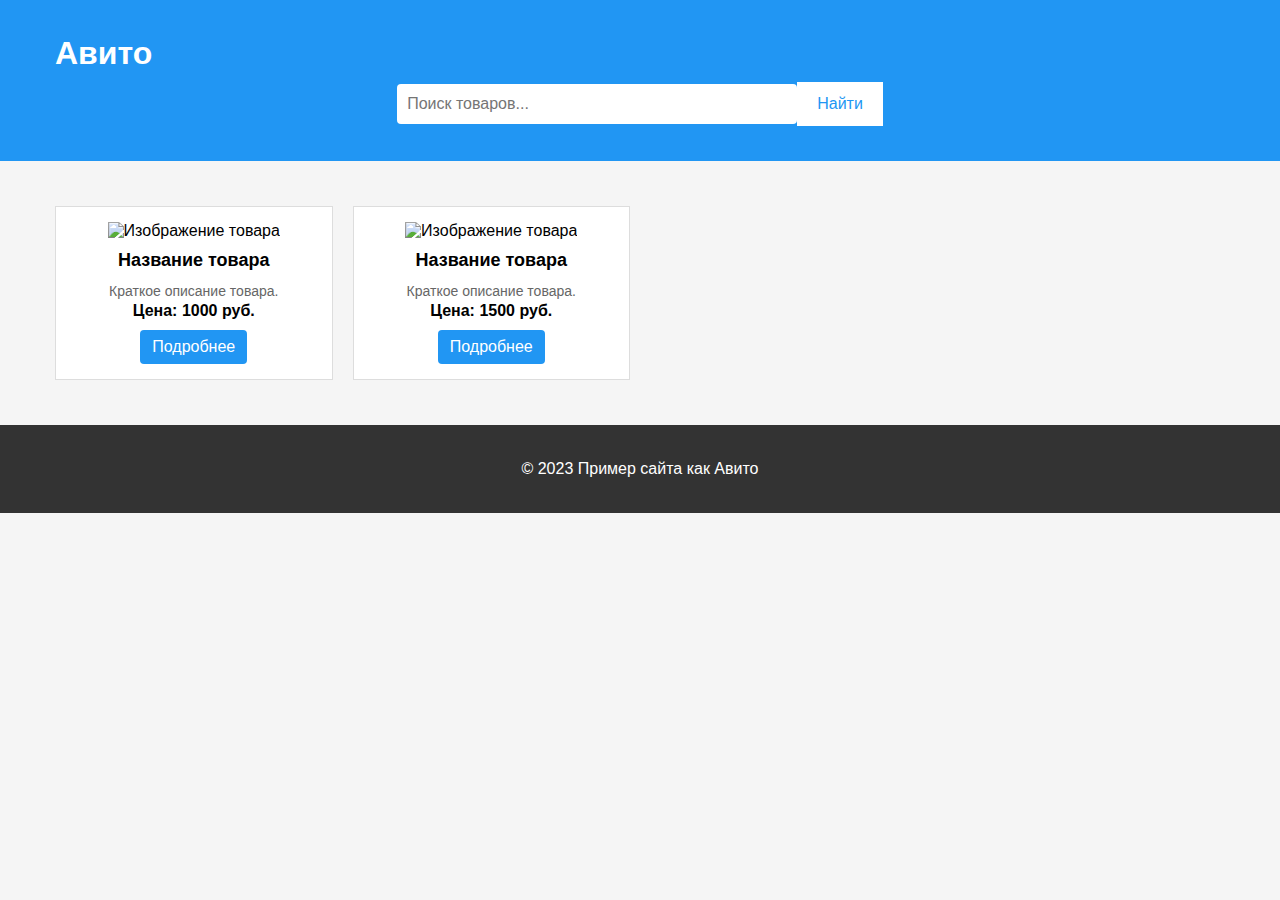
==== index.html @ cb6eb314 "AvitoSite" ====
<!DOCTYPE html>
<html lang="en">
 <head>
  <meta charset="UTF-8">
  <meta name="viewport" content="width=device-width, initial-scale=1.0">
  <title>Пример сайта как Авито</title>
  <link rel="stylesheet" href="style.css">
</head>
<body>
  <header class="header">
      <div class="container">
          <h1>Авито</h1>
          <form action="#" class="search-form">
              <input type="text" placeholder="Поиск товаров..." class="search-input">
              <button type="submit" class="search-button">Найти</button>
          </form>
      </div>
  </header>
  
  <main class="content">
      <div class="container">
          <section class="products">
              <article class="product-card">
                  <img src="https://via.placeholder.com/300x200.png?text=Изображение товара" alt="Изображение товара" class="product-image">
                  <h2 class="product-title">Название товара</h2>
                  <p class="product-description">Краткое описание товара.</p>
                  <p class="product-price">Цена: 1000 руб.</p>
                  <a href="#" class="product-link">Подробнее</a>
              </article>
              
              <article class="product-card">
                  <img src="https://via.placeholder.com/300x200.png?text=Изображение товара" alt="Изображение товара" class="product-image">
                  <h2 class="product-title">Название товара</h2>
                  <p class="product-description">Краткое описание товара.</p>
                  <p class="product-price">Цена: 1500 руб.</p>
                  <a href="#" class="product-link">Подробнее</a>
              </article>
              
          </section>
      </div>
  </main>
  
  <footer class="footer">
      <div class="container">
          <p>© 2023 Пример сайта как Авито</p>
      </div>
  </footer>
</body>
</html>
---- style.css ----
* {
 margin: 0;
 padding: 0;
 box-sizing: border-box;
}

body {
 font-family: Arial, sans-serif;
 background-color: #f5f5f5;
}

.container {
 max-width: 1200px;
 margin: 0 auto;
 padding: 15px;
}

.header {
 background-color: #2196F3;
 color: white;
 padding: 20px 0;
}

.search-form {
 display: flex;
 align-items: center;
 justify-content: center;
 margin-top: 10px;
}

.search-input {
 width: 400px;
 height: 40px;
 padding: 10px;
 font-size: 16px;
 border-radius: 4px;
 border: none;
 outline: none;
}

.search-button {
 height: 44px;
 padding: 0 20px;
 font-size: 16px;
 background-color: #fff;
 color: #2196F3;
 border: none;
 cursor: pointer;
 transition: background-color 0.3s ease;
}

.search-button:hover {
 background-color: #eaeaea;
}

.content {
 padding: 30px 0;
}

.products {
 display: grid;
 grid-template-columns: repeat(auto-fill, minmax(250px, 1fr));
 gap: 20px;
}

.product-card {
 background-color: white;
 border: 1px solid #ddd;
 padding: 15px;
 text-align: center;
}

.product-image {
 width: 100%;
 height: auto;
 object-fit: cover;
}

.product-title {
 font-size: 18px;
 margin: 10px 0;
}

.product-description {
 font-size: 14px;
 line-height: 1.5;
 color: #666;
}

.product-price {
 font-weight: bold;
 margin-bottom: 10px;
}

.product-link {
 display: inline-block;
 padding: 8px 12px;
 background-color: #2196F3;
 color: white;
 text-decoration: none;
 border-radius: 4px;
 transition: background-color 0.3s ease;
}

.product-link:hover {
 background-color: #1976D2;
}

.footer {
 background-color: #333;
 color: white;
 padding: 20px 0;
 text-align: center;
}
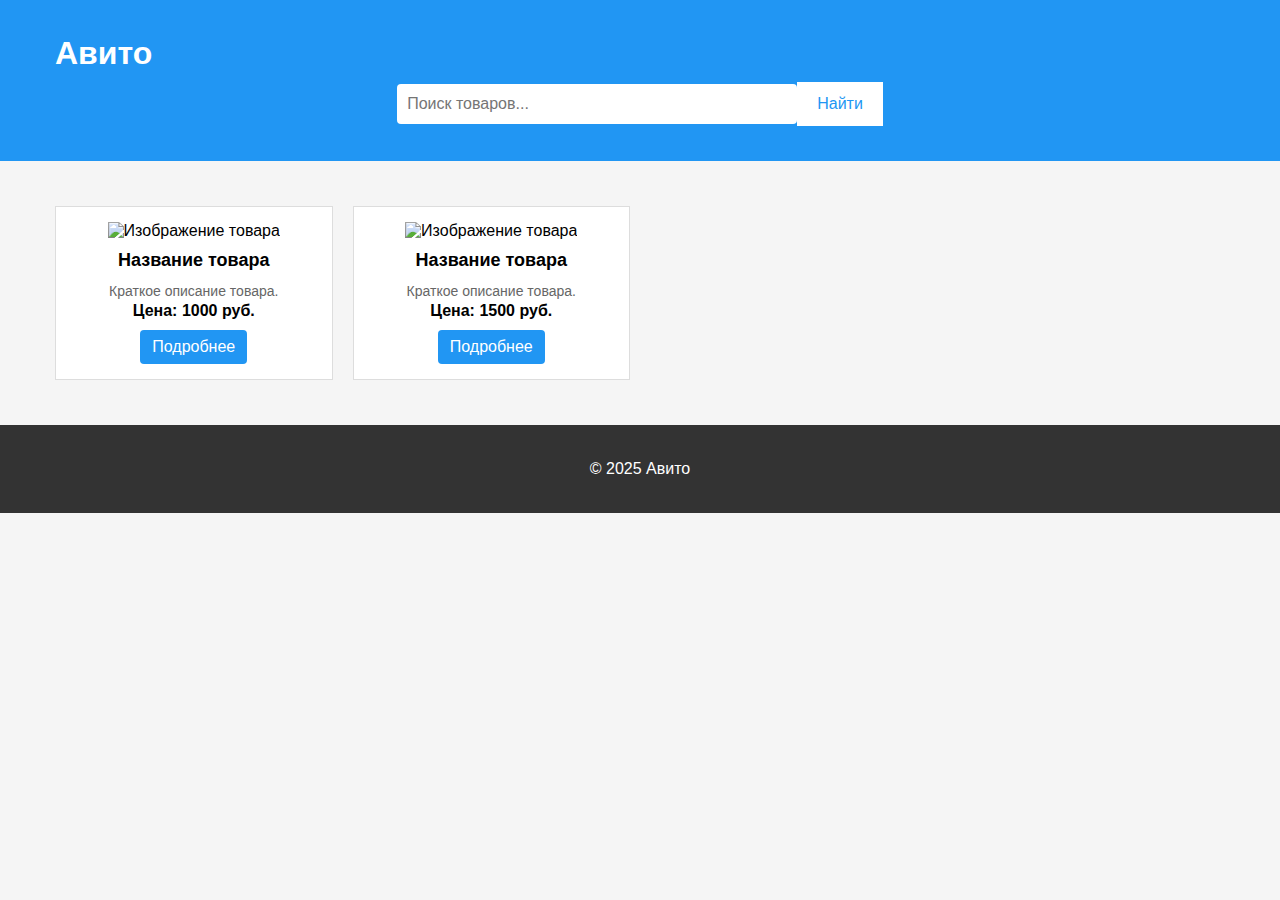
==== commit cfeffa58: "inde[.html" ====
--- a/index.html
+++ b/index.html
@@ -42,8 +42,8 @@
   
   <footer class="footer">
       <div class="container">
-          <p>© 2023 Пример сайта как Авито</p>
+          <p>© 2025  Авито</p>
       </div>
   </footer>
 </body>
-</html>+</html>
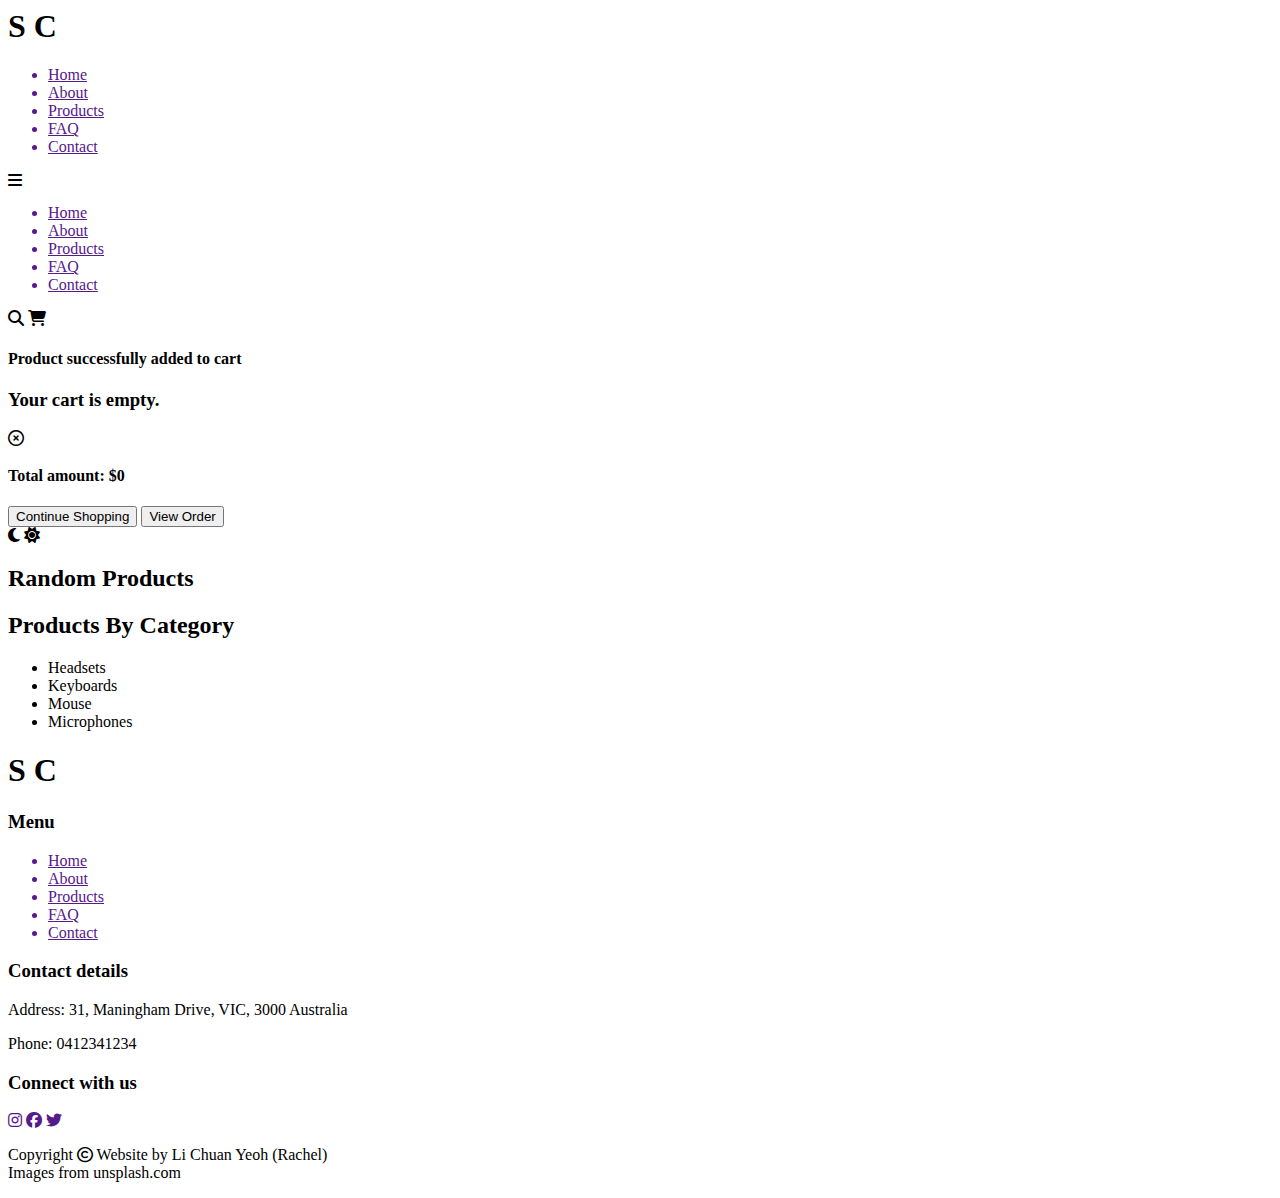
==== commit d0aa04b7: "index.html" ====
--- a/index.html
+++ b/index.html
@@ -1,49 +1,128 @@
-<!DOCTYPE html>
 <html lang="en">
- <head>
-  <meta charset="UTF-8">
-  <meta name="viewport" content="width=device-width, initial-scale=1.0">
-  <title>Пример сайта как Авито</title>
-  <link rel="stylesheet" href="style.css">
-</head>
-<body>
-  <header class="header">
-      <div class="container">
-          <h1>Авито</h1>
-          <form action="#" class="search-form">
-              <input type="text" placeholder="Поиск товаров..." class="search-input">
-              <button type="submit" class="search-button">Найти</button>
-          </form>
+  <head>
+    <meta charset="UTF-8" />
+    <meta http-equiv="X-UA-Compatible" content="IE=edge" />
+    <meta name="viewport" content="width=device-width, initial-scale=1.0" />
+    <title>Simple Shopping Cart - Products</title>
+    <link
+      rel="stylesheet"
+      href="https://cdnjs.cloudflare.com/ajax/libs/font-awesome/6.1.1/css/all.min.css"
+    />
+    <link rel="stylesheet" href="styles.css" />
+  </head>
+  <body>
+    <header>
+      <nav>
+        <h1 class="logo">S C</h1>
+        <ul class="nav-menu">
+          <a href=""><li>Home</li></a>
+          <a href=""><li>About</li></a>
+          <a href="" class="active"><li>Products</li></a>
+          <a href=""><li>FAQ</li></a>
+          <a href=""><li>Contact</li></a>
+        </ul>
+        <i class="fa-solid fa-bars"></i>
+        <ul class="nav-menu-mobile">
+          <a href=""><li>Home</li></a>
+          <a href=""><li>About</li></a>
+          <a href="" class="active"><li>Products</li></a>
+          <a href=""><li>FAQ</li></a>
+          <a href=""><li>Contact</li></a>
+        </ul>
+
+        <div class="nav-right">
+          <div class="search-and-cart">
+            <i class="fa-solid fa-magnifying-glass"></i>
+            <i class="fa-solid fa-cart-shopping">
+              <div class="cart-red-dot"></div>
+            </i>
+            <h4 class="cart-notification">
+              Product successfully added to cart
+            </h4>
+          </div>
+          <div class="cart-modal-overlay">
+            <div class="cart-modal">
+              <h3 class="no-item-message">Your cart is empty.</h3>
+              <i class="close-cart-modal fa-regular fa-circle-xmark"></i>
+              <!-- INSERT PRODUCT HERE -->
+              <div class="cart-modal-bottom">
+                <div class="total-price">
+                  <h4>Total amount: <span>$0</span></h4>
+                </div>
+                <div>
+                  <button class="continue-shopping">Continue Shopping</button>
+                  <button class="view-order">View Order</button>
+                </div>
+              </div>
+            </div>
+          </div>
+          <div class="toggle-theme">
+            <div class="toggler"></div>
+            <i class="fa-solid fa-moon"></i>
+            <i class="fa-solid fa-sun"></i>
+          </div>
+        </div>
+        <div></div>
+      </nav>
+    </header>
+    <main>
+      <section>
+        <h2 class="heading">Random Products</h2>
+        <div class="random-product">
+          <!-- INSERT PRODUCT HERE -->
+        </div>
+      </section>
+      <section class="product-by-category">
+        <h2 class="heading">Products By Category</h2>
+        <ul class="product-categories">
+          <li>Headsets</li>
+          <li>Keyboards</li>
+          <li>Mouse</li>
+          <li>Microphones</li>
+        </ul>
+        <div class="category-product">
+          <!-- INSERT PRODUCT HERE -->
+        </div>
+      </section>
+    </main>
+    <footer>
+      <div class="footer-top">
+        <h1 class="logo">S C</h1>
+        <div class="footer-menu">
+          <h3>Menu</h3>
+          <ul>
+            <a href=""><li>Home</li></a>
+            <a href=""><li>About</li></a>
+            <a href=""><li>Products</li></a>
+            <a href=""><li>FAQ</li></a>
+            <a href=""><li>Contact</li></a>
+          </ul>
+        </div>
+        <div class="footer-middle">
+          <h3>Contact details</h3>
+          <p>
+            Address:
+            <span class="footer-address"
+              >31, Maningham Drive, VIC, 3000 Australia</span
+            >
+          </p>
+          <p>Phone: <span class="footer-phone">0412341234</span></p>
+        </div>
+        <div class="footer-right">
+          <h3>Connect with us</h3>
+          <a href=""><i class="fa-brands fa-instagram"></i></a>
+          <a href=""><i class="fa-brands fa-facebook"></i></a>
+          <a href=""><i class="fa-brands fa-twitter"></i></a>
+        </div>
       </div>
-  </header>
-  
-  <main class="content">
-      <div class="container">
-          <section class="products">
-              <article class="product-card">
-                  <img src="https://via.placeholder.com/300x200.png?text=Изображение товара" alt="Изображение товара" class="product-image">
-                  <h2 class="product-title">Название товара</h2>
-                  <p class="product-description">Краткое описание товара.</p>
-                  <p class="product-price">Цена: 1000 руб.</p>
-                  <a href="#" class="product-link">Подробнее</a>
-              </article>
-              
-              <article class="product-card">
-                  <img src="https://via.placeholder.com/300x200.png?text=Изображение товара" alt="Изображение товара" class="product-image">
-                  <h2 class="product-title">Название товара</h2>
-                  <p class="product-description">Краткое описание товара.</p>
-                  <p class="product-price">Цена: 1500 руб.</p>
-                  <a href="#" class="product-link">Подробнее</a>
-              </article>
-              
-          </section>
+      <div class="footer-bottom">
+        <p>
+          Copyright <i class="fa-regular fa-copyright"></i> Website by Li Chuan
+          Yeoh (Rachel) <br />
+          Images from unsplash.com
+        </p>
       </div>
-  </main>
-  
-  <footer class="footer">
-      <div class="container">
-          <p>© 2025  Авито</p>
-      </div>
-  </footer>
-</body>
+    </footer>
+  </body>
+  <script src="./script.js"></script>
 </html>
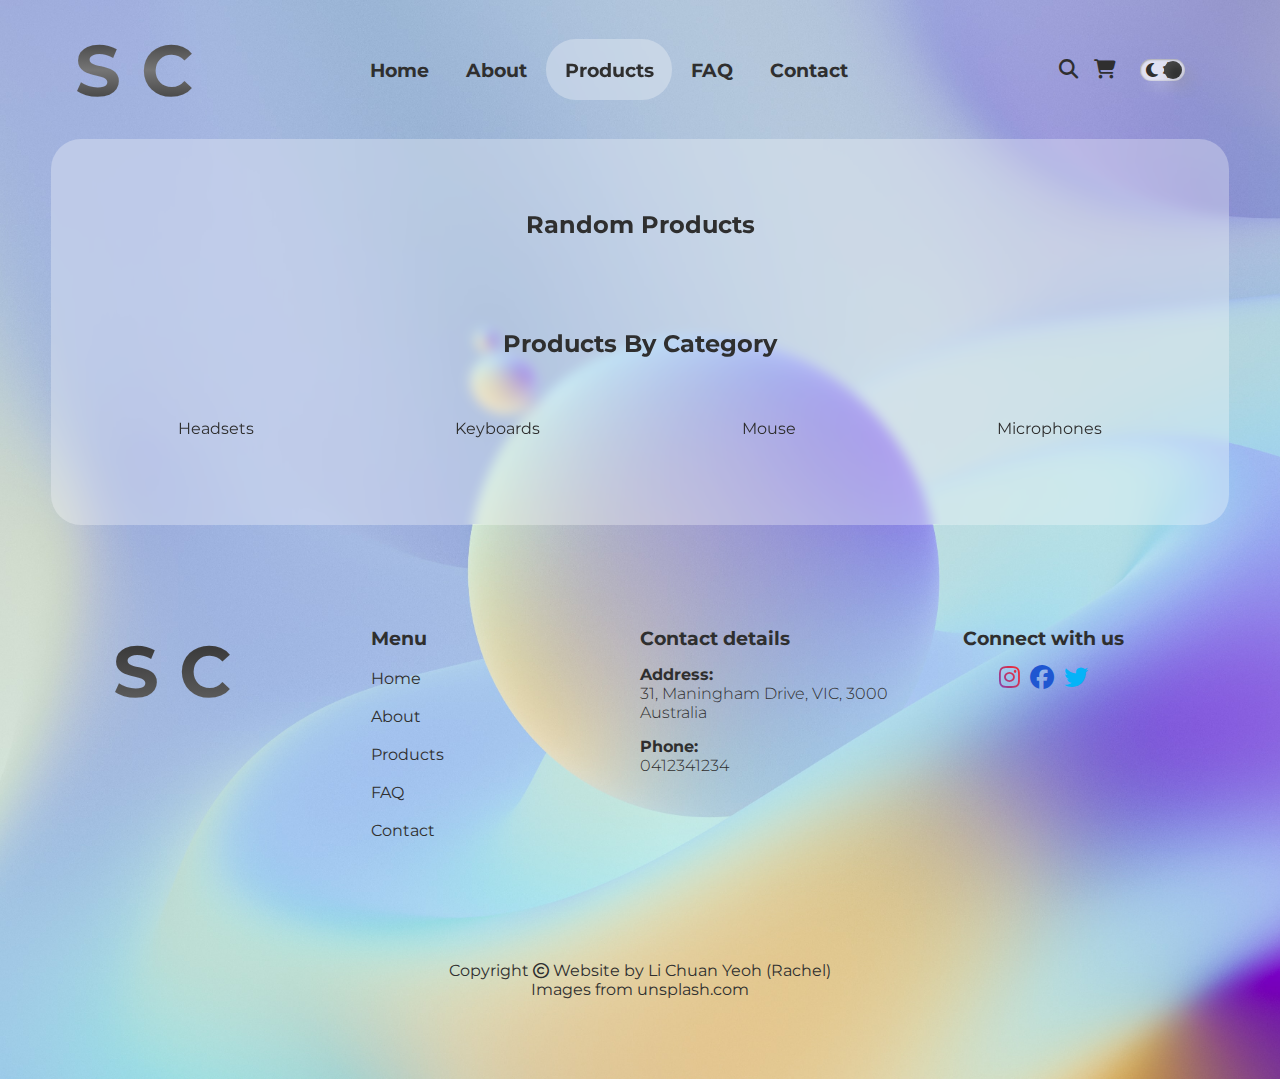
==== commit 4479c36c: "index.html" ====
--- a/index.html
+++ b/index.html
@@ -8,7 +8,7 @@
       rel="stylesheet"
       href="https://cdnjs.cloudflare.com/ajax/libs/font-awesome/6.1.1/css/all.min.css"
     />
-    <link rel="stylesheet" href="styles.css" />
+    <link rel="stylesheet" href="style.css" />
   </head>
   <body>
     <header>
--- a/style.css
+++ b/style.css
@@ -0,0 +1,645 @@
+@import url('https://fonts.googleapis.com/css2?family=Montserrat:wght@300&display=swap');
+
+/* Universal style */
+
+* {
+    margin: 0;
+    padding: 0;
+    box-sizing: border-box;
+    font-family: 'Montserrat', sans-serif;
+    
+}
+
+:root {
+    --container-30-opacity: rgba(255, 255, 255, 0.3);
+    --container-70-opacity: rgba(255, 255, 255, 0.7);
+    --buttons: rgba(173, 171, 203, 0.3);
+    --white-border: 1px solid white;
+    --very-dark-gray: rgb(47, 47, 47);
+}
+
+body {
+    background-image: url("./images/background-light.jpg");
+    background-size: cover;
+    background-repeat: no-repeat;
+    color: var(--very-dark-gray);
+}
+
+ul > a:hover, .search-and-cart i:hover, .fa-brands:hover, li:hover, .fa-circle-xmark:hover {
+    color: var(--container-70-opacity);
+}
+
+i {
+    color: var(--very-dark-gray);
+    cursor: pointer;
+}
+
+h3, h4, label {
+    font-weight: bold;
+}
+
+span{
+    font-weight: 300;
+}
+
+button {
+    border: var(--white-border);
+    padding: 8px 10px;
+    transform: translate(15px, 0);
+    background: var(--buttons);
+    border-radius: 15px;
+    cursor: pointer;
+}
+
+
+button:hover {
+    background: var(--container-30-opacity);
+}
+
+/* Dark theme */
+.dark {
+    color: white;
+    background-image: url("./images/background-dark.jpg");
+    background-size: cover;
+    background-repeat: no-repeat;
+}
+
+.dark i:not(.fa-facebook,.fa-twitter,.fa-instagram,.fa-circle-xmark) {
+    color: var(--container-70-opacity);
+}
+
+.dark .fa-sun {
+    font-size: 0.9rem;
+}
+
+.dark li:not(.nav-menu-mobile li) {
+    color: var(--container-70-opacity)
+}
+
+.dark .toggle-theme {
+    background-color: var(--very-dark-gray);
+    box-shadow: 8px 8px 15px rgba(247, 247, 247, 0.2),
+                inset 0.5px 0.5px 2px rgb(142, 142, 142);
+}
+
+.dark .toggler {
+    background: rgb(146, 146, 146);
+    border-radius: 50%;
+    box-shadow: 8px 8px 15px rgba(24, 24, 24, 0.2),
+                inset 4px 4px 10px rgba(40, 40, 40, 0.2);     
+    transform: translate(-10px, 0)
+}
+
+.dark .logo {
+    background: -webkit-linear-gradient(white, rgb(130, 129, 129), white);
+    -webkit-background-clip: text;
+    -webkit-text-fill-color: transparent;
+}
+
+.dark .cart-modal-overlay {
+    background-color: rgba(43, 43, 43, 0.8);
+}
+
+.dark .cart-modal {
+    background-color: var(--container-30-opacity);
+}
+
+.dark .search-and-cart i:hover, li:hover {
+    color: var(--container-30-opacity);
+}
+
+
+/* Navigation bar */
+
+nav {
+    display: flex;
+    justify-content: space-between;
+    align-items: center;
+    margin: 2%;
+}
+
+.active {
+    background-color: var(--container-30-opacity);
+    backdrop-filter: blur(6px);
+    border-radius: 30px;
+}
+
+.logo {
+    flex: 0.2;
+    margin-left: 4%;
+    font-size: 72px;
+    background: -webkit-linear-gradient(var(--very-dark-gray), rgb(117, 117, 117), var(--very-dark-gray));
+    -webkit-background-clip: text;
+    -webkit-text-fill-color: transparent;
+  
+}
+
+.nav-menu {
+    display: flex;
+    flex: 0.6;
+}
+
+.nav-menu a {
+    list-style: none;
+    text-decoration: none;
+    font-weight: bold;
+    font-size: 1.2rem;
+    padding: 3%;
+    color: var(--very-dark-gray);
+}
+
+.fa-bars ,.nav-menu-mobile {
+    display: none;
+}
+
+/* Nav right */
+
+/* CART MODAL */
+.cart-modal-overlay {
+    display: none;
+    position: fixed;
+    top: 0;
+    left: 0;
+    background-color: rgba(126, 126, 126, 0.6);
+    height: 100vh;
+    width: 100vw;
+    z-index: 1;
+}
+
+
+.cart-modal {
+    display: none;
+    background-color: var(--container-70-opacity);
+    backdrop-filter: blur(3px);
+    border-radius: 15px;
+    padding: 2rem;
+    position: fixed;
+    top: 100px;
+    right: 150px;
+    z-index: 1;
+    height: 80vh;
+    overflow: scroll; 
+}
+
+::-webkit-scrollbar {
+    cursor:pointer;
+    width: 1rem;
+}
+  
+::-webkit-scrollbar-thumb {
+    background: var(--buttons);
+    border-radius: 1rem;
+    cursor: pointer;
+}
+
+::-webkit-scrollbar-thumb:hover {
+    background: var(--container-70-opacity);
+}
+
+::-webkit-scrollbar-corner {
+    background: rgba(0,0,0,0);
+  }
+
+.cart-modal-product {
+    display: flex;
+    margin: 1rem 2rem 2rem 0.5rem;
+}
+
+.cart-modal-product-info > * , .no-item-message{
+    margin: 1rem;
+}
+
+.cart-modal-product-info h3, .cart-modal-product-info h4 {
+    font-weight: bold;
+}
+
+.cart-modal-remove-btn {
+    margin: 0;
+}
+
+.cart-modal-bottom {
+    border-top: 3px solid var(--container-70-opacity);
+    margin-top: 20px;
+}
+
+.total-price {
+    margin: 1rem;
+}
+/* END OF CART MODAL */
+
+.nav-right {
+    display: flex;
+}
+
+.search-and-cart{
+    display: flex;
+    align-items: center;
+}
+
+.search-and-cart > * {
+    margin-left: 1rem;
+    font-size: 1.2rem;
+}
+
+.fa-cart-shopping {
+    position: relative;
+}
+
+.cart-red-dot {
+    display: none;
+    position: absolute;
+    top: -5px;
+    right: -5px;
+    background: rgb(206, 27, 27);
+    height: 10px;
+    width: 10px;
+    border-radius: 30px;
+}
+
+.cart-notification {
+    display: none; 
+    justify-content: center;
+    align-items: center;
+    position: fixed;
+    top: 6rem;
+    right: 5rem;
+    z-index: 1;
+    background: var(--container-70-opacity);
+    height: 4rem;
+    width: 20rem;
+    font-size: 1rem;
+    border-radius: 30px;
+    cursor: default;
+}
+
+/* Toggler */
+
+
+.toggle-theme {
+    display: flex;
+    align-items: center;
+    justify-content: center;
+    margin-left: 1.5rem;
+    background-color: var(--container-70-opacity);
+    box-shadow: 8px 8px 15px rgba(247, 247, 247, 0.2),
+                inset 0.5px 0.5px 2px rgb(142, 142, 142);
+    height: 22px;
+    width: 45px;
+    border-radius: 30px;
+    cursor: pointer;
+}
+
+.fa-sun {
+    padding-left: 5px;
+}
+
+.toggler {
+    position: absolute;
+    background: var(--very-dark-gray);
+    border-radius: 50%;
+    box-shadow: 8px 8px 15px rgba(24, 24, 24, 0.2),
+                inset 4px 4px 10px rgba(175, 175, 175, 0.2);     
+    height: 18px;
+    width: 18px;
+    transform: translate(10px, 0)
+}
+
+
+
+/* Main */
+
+main {
+    background-color: var(--container-30-opacity);
+    backdrop-filter: blur(6px);
+    margin: auto;
+    padding: 2%;
+    width: 92%;
+    border-radius: 30px;
+}
+
+
+.heading {
+    text-align: center;
+    margin: 4% auto;
+}
+
+.random-product, .category-product {
+    display: grid;
+    justify-items: center;
+    grid-template-columns: repeat(auto-fill, minmax(300px, 1fr));
+}
+
+.main-product {
+    display: flex;
+    flex-direction: column;
+    align-items: center;
+    margin: 1rem auto;
+}
+
+.product-by-category ul {
+    display: flex;
+    justify-content: space-around;
+    list-style: none;
+    margin-bottom: 4%;
+}
+
+.product-image {
+    height: 15rem;
+    width: 15rem;
+    object-fit: cover;
+    border-radius: 30px;
+}
+
+.main-product-info {
+    margin: 4%;
+    padding: 4%;
+    border-radius: 15px;
+    text-align: center;
+    background-color: var(--container-30-opacity);
+}
+
+.main-product-info > * {
+    padding: 3%;
+}
+
+.quantity {
+    border: var(--white-border);
+    padding: 4px 10px;
+    background: var(--container-30-opacity);
+    border-radius: 15px;
+    cursor: pointer;
+}
+
+.quantity > * {
+    background-color: var(--buttons);
+    border-radius: 30px;
+}
+
+
+/* Cart Page */
+.cart-product {
+    position: relative;
+    margin: 4% 30rem 4% 0;
+    display: grid;
+    grid-template-columns: 2fr 3fr 0.5fr;
+    align-items: center;
+    background-color: var(--container-30-opacity);
+    border-radius: 30px;
+    padding: 2rem;
+}
+
+.cart-product-info {
+    margin-left: 0.5rem;
+}
+
+.cart-product-image {
+    height: 10rem;
+    width: 10rem;
+    object-fit: cover;
+    border-radius: 15px;
+}
+
+.cart-product-info-bottom {
+    display: grid;
+    align-items: center;
+    grid-gap: 1rem;
+}
+
+.add-cart-btn {
+    padding: 0.5rem;
+}
+
+.fa-circle-xmark {
+    position: absolute;
+    top: 1.5rem;
+    right: 2rem;
+    font-size: 1.5rem;
+}
+
+.cart-product-info-bottom {
+    display: grid;
+    grid-template-columns: 1fr 1fr;
+    margin-top: 1rem;
+}
+
+.cart-footer {
+    position: absolute;
+    top: 8rem;
+    right: 5rem; 
+    border-left: 3px solid var(--container-30-opacity);
+    height: 11rem;
+}
+
+.cart-footer-content {
+    display: grid;
+    grid-gap: 2rem;
+}
+
+
+.cart-footer-text {
+    margin-left: 20px;
+    padding-top: 1.5rem;
+}
+
+#promo-code {
+    padding: 0.3rem 0;
+    border-radius: 10px;
+    background-color: var(--container-30-opacity);
+    border: var(--white-border);
+}
+
+.product-by-category li {
+    cursor: pointer;
+    padding: 1rem;
+}
+
+
+
+/* Footer */
+.footer-top {
+    display: grid;
+    grid-template-columns: repeat(4, 1fr);
+    margin: 8%;
+}
+
+.footer-top a {
+    list-style: none;
+    text-decoration: none;
+    padding: 3px;
+    color: var(--very-dark-gray);
+}
+
+.footer-middle > p, .footer-right i {
+    margin-top: 15px;
+}
+
+.footer-address, .footer-phone {
+    display: block;
+}
+
+.footer-middle {
+    font-weight: bold;
+}
+
+.footer-middle span {
+    font-weight: 300;
+}
+
+.footer-right {
+    text-align: center;
+}
+
+.footer-right i {
+    font-size: 1.5rem;
+}
+
+.fa-instagram {
+    background-image: url(./images/instagram-background.jpg);
+    background-size: cover;
+    -webkit-background-clip: text;
+    -webkit-text-fill-color: transparent;
+}
+
+.fa-instagram:hover {
+    background-image: none;
+    background-color: var(--container-70-opacity);
+}
+
+.fa-facebook {
+    color: #1f57d1;
+}
+
+.fa-twitter {
+    color: #05b3f8
+}
+
+.footer-bottom {
+    text-align: center;
+    margin-bottom: 5rem;
+}
+
+.footer-bottom i {
+    cursor: text;
+}
+
+@media only screen and (max-width: 1024px) {
+    .cart-footer {
+        position: static;
+        border-left: none;
+        border-top: 3px solid var(--container-30-opacity);
+        margin: 0 auto;
+        width: 80%;
+    }
+
+    .checkout-btn {
+        width: 50%;
+    }
+
+    .cart-product {
+        margin: 4%;
+    }
+}
+
+@media only screen and (max-width: 945px) {
+    .nav-menu {
+        flex: 0.7;
+    }
+    
+    .nav-menu a {
+        font-size: 1rem;
+    }
+
+    .logo {
+        flex: 0.1;
+        font-size: 2rem;
+    }
+
+    .search-and-cart > * {
+        margin-left: 0.5rem;
+        font-size: 1rem;
+    }
+}
+
+@media only screen and (max-width: 710px) {
+    .nav-menu {
+        display: none;
+        flex: 0.2;
+    }
+
+    .logo {
+        flex: 0.4;
+        font-size: 4rem;
+    }
+
+    .search-and-cart > * {
+        margin-left: 0.5rem;
+        font-size: 1rem !important;
+    }
+    .fa-bars {
+        display: flex;
+        position: relative;
+        left: 4rem;
+        font-size: 2.5rem !important;
+    }
+
+    .nav-menu-mobile {
+        display: none;
+        position: absolute;
+        left: 55%;
+        top: 10%;
+        z-index: 1;
+        background: rgba(255, 255, 255, 0.9);
+        height: 16rem;
+        width: 10rem;
+        border-radius: 15px;
+    }
+
+    .nav-menu-mobile.open {
+        display: inline;
+    }
+
+    .nav-menu-mobile li {
+        text-align: center;
+        margin-top: 1rem;
+    }
+
+    .nav-right {
+        display: none;
+        position: absolute;
+        left: 58%;
+        top: 17.5rem;
+        z-index: 1;
+    }
+
+    .nav-right .fa-magnifying-glass, .nav-right .fa-cart-shopping {
+        color: var(--very-dark-gray) !important;
+    }
+
+    .nav-right.open {
+        display: flex;
+    }
+
+    .nav-menu-mobile a {
+        text-decoration: none;
+        list-style: none;
+        color: var(--very-dark-gray)
+    }
+
+    .cart-modal {
+        left: 2rem;
+        width: 80vw;
+    }
+
+    .product-by-category ul {
+        flex-direction: column;
+        align-items: center;
+    }
+    
+
+    .footer-top {
+        grid-template-columns:1fr;
+        justify-items: center;
+        text-align: center;
+        grid-gap: 1rem;
+    }
+}
